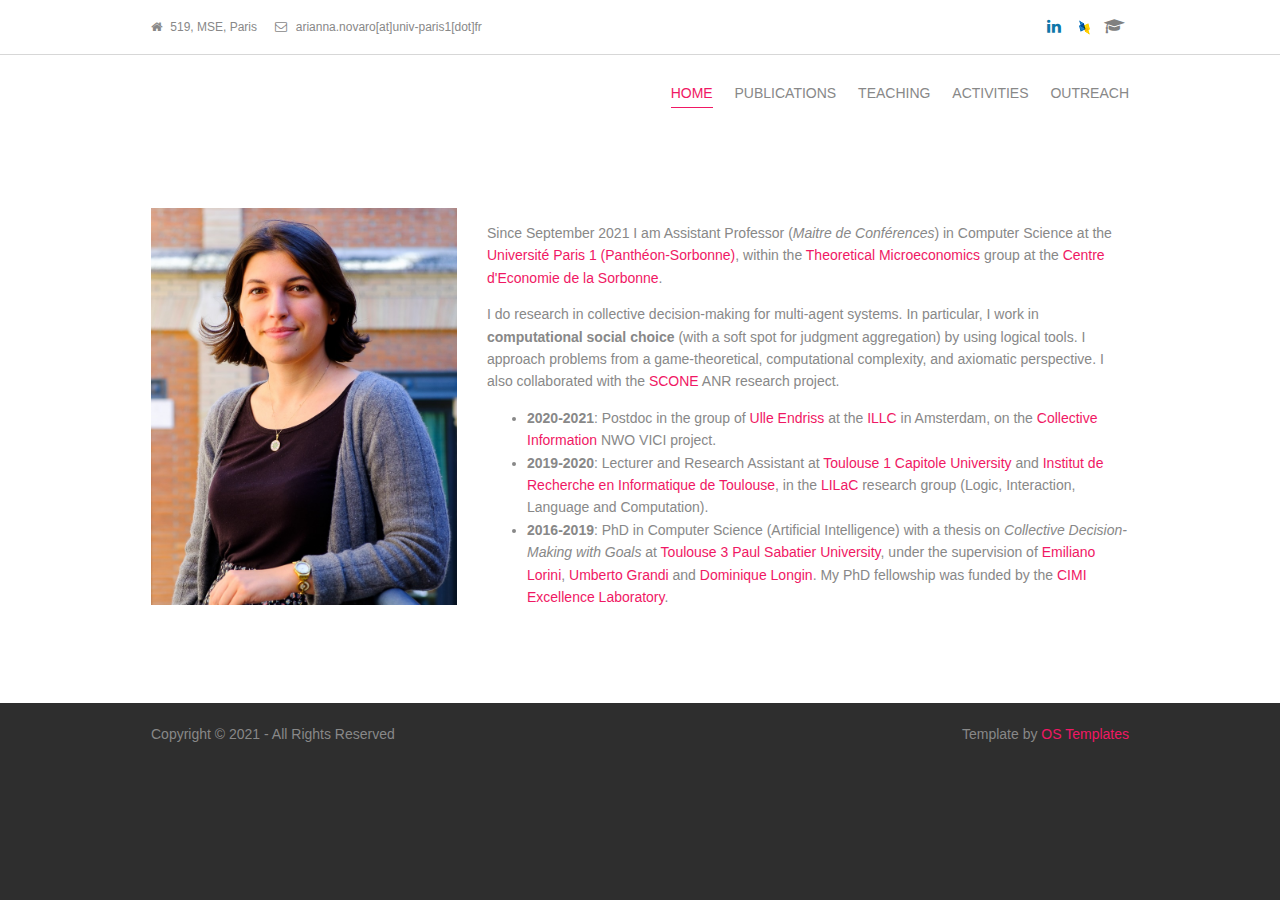
==== index.html @ 66f34e77 "first upload" ====
<!DOCTYPE html>
<!--
Template Name: Viral
Author: <a href="https://www.os-templates.com/">OS Templates</a>
Author URI: https://www.os-templates.com/
Licence: Free to use under our free template licence terms
Licence URI: https://www.os-templates.com/template-terms
-->
<html>
<head>
<title>Arianna Novaro</title>
<meta charset="utf-8">
<meta name="viewport" content="width=device-width, initial-scale=1.0, maximum-scale=1.0, user-scalable=no">
<link href="layout/styles/layout.css" rel="stylesheet" type="text/css" media="all">
</head>
<body id="top">
<!-- ################################################################################################ -->
<!-- ################################################################################################ -->
<!-- ################################################################################################ -->
<div class="wrapper row0">
  <div id="topbar" class="clear"> 
    <div class="fl_left">
      <ul class="nospace inline">
        <li><i class="fa fa-home"></i> 519, MSE, Paris</li>
        <li><i class="fa fa-envelope-o"></i> arianna.novaro[at]univ-paris1[dot]fr</li>
      </ul>
    </div>
    <div class="fl_right">
      <ul class="faico clear">
        <li><a href="http://linkedin.com/in/arianna-novaro-801ba2131"><i class="fa fa-linkedin" style="color:#0E76A8;"></i></a></li>
        <li><a href="http://dblp.uni-trier.de/pers/hd/n/Novaro:Arianna"><img src="images\dblp.png"></a></li>
        <li><a href="https://scholar.google.com/citations?user=j1ujYZgAAAAJ&hl=it&oi=ao"><i class="fa fa-mortar-board" style="color:gray;"></i></a></li>
      </ul>
    </div>
  </div>
</div>
<!-- ################################################################################################ -->
<div class="wrapper row1">
  <header id="header" class="clear"> 
    <!-- ################################################################################################ -->
    <div id="logo" class="fl_left">
    </div>
    <nav id="mainav" class="fl_right">
      <ul class="clear">
        <li class="active"><a href="index.html">Home</a></li>
        <li><a href="publis.html">Publications</a></li>
        <li><a href="teach.html">Teaching</a></li>
        <li><a href="activs.html">Activities</a></li>
        <li><a href="outreach.html">Outreach</a></li>
      </ul>
    </nav>
    <!-- ################################################################################################ -->
  </header>
</div>
<!-- ################################################################################################ -->
<div class="wrapper row3">
  <main class="container clear"> 
    <!-- main body -->
    <!-- ################################################################################################ -->
    <div class="group">
      <div class="one_third first"><img src="images/arianna.jpg" alt=""></div>
      <div class="two_third">
	  
	  <p>Since September 2021 I am Assistant Professor (<i>Maitre de Conférences</i>) in Computer Science at the <a href="https://www.pantheonsorbonne.fr/">Université Paris 1 (Panthéon-Sorbonne)</a>, within the <a href="https://centredeconomiesorbonne.cnrs.fr/en/portfolio/presentation-of-the-scientific-program/">Theoretical Microeconomics</a> group at the <a href="https://centredeconomiesorbonne.cnrs.fr/en/home/">Centre d'Economie de la Sorbonne</a>.
	  
	  <p>I do research in collective decision-making for multi-agent systems. In particular, I work in <b>computational social choice</b> (with a soft spot for judgment aggregation) by using logical tools. I approach problems from a game-theoretical, computational complexity, and axiomatic perspective. I also collaborated with the <a href="https://www.irit.fr/scone/">SCONE</a> ANR research project.</p>  
		<ul>
	<li><b>2020-2021</b>: Postdoc in the group of <a href="https://staff.fnwi.uva.nl/u.endriss/">Ulle Endriss</a> at the <a href="https://www.illc.uva.nl/">ILLC</a> in Amsterdam, on the <a href="http://www.illc.uva.nl/NewsandEvents/News/Projects-and-Awards/newsitem/9711/VICI-grant-for-Ulle-Endriss">Collective Information</a> NWO VICI project.
	<li><b>2019-2020</b>: Lecturer and Research Assistant at <a href="http://www.ut-capitole.fr">Toulouse 1 Capitole University</a> and <a href="https://www.irit.fr/">Institut de Recherche en Informatique de Toulouse</a>, in the <a href="https://www.irit.fr/-Equipe-LILaC-">LILaC</a> research group (Logic, Interaction, Language and Computation).</li>
	<li><b>2016-2019</b>: PhD in Computer Science (Artificial Intelligence) with a thesis on <i>Collective Decision-Making with Goals</i> at <a href="http://www.univ-tlse3.fr/">Toulouse 3 Paul Sabatier University</a>, under the supervision of <a href="https://www.irit.fr/~Emiliano.Lorini/">Emiliano Lorini</a>, <a href="https://www.irit.fr/~Umberto.Grandi/">Umberto Grandi</a> and <a href="https://www.irit.fr/~Dominique.Longin/">Dominique Longin</a>. My PhD fellowship was funded by the <a href="http://www.cimi.univ-toulouse.fr/">CIMI Excellence Laboratory</a>.</li>
	</ul>
 
       
      </div>
    </div>
    <!-- ################################################################################################ -->
    <!-- / main body -->
    <div class="clear"></div>
  </main>
</div>
<!-- ################################################################################################ -->
    <!-- ################################################################################################ -->
    <div class="clear"></div>
  </section>
</div>
<!-- ################################################################################################ -->
  <div id="copyright" class="clear"> 
    <!-- ################################################################################################ -->
    <p class="fl_left">Copyright &copy; 2021 - All Rights Reserved  
    <p class="fl_right">Template by <a target="_blank" href="https://www.os-templates.com/" title="Free Website Templates">OS Templates</a></p>
    <!-- ################################################################################################ -->
  </div>
</div>
<!-- ################################################################################################ -->
<a id="backtotop" href="#top"><i class="fa fa-chevron-up"></i></a> 
<!-- JAVASCRIPTS -->
<script src="layout/scripts/jquery.min.js"></script>
<script src="layout/scripts/jquery.backtotop.js"></script>
<script src="layout/scripts/jquery.mobilemenu.js"></script>
</body>
</html>
---- layout/styles/layout.css ----
@charset "utf-8";
/*
Template Name: Viral
Author: <a href="https://www.os-templates.com/">OS Templates</a>
Author URI: https://www.os-templates.com/
Licence: Free to use under our free template licence terms
Licence URI: https://www.os-templates.com/template-terms
File: Layout CSS
*/

@import url("fontawesome-4.3.0.min.css");
@import url("framework.css");
@font-face { font-family: Ananda; src: url('fonts/Ananda.TTF'); } 
      h1 {
         font-family: Ananda;
         size: 2em;
      }

/* Rows
--------------------------------------------------------------------------------------------------------------- */
.row0{border-bottom:1px solid;}
.row1, .row1 a{}
.row2, .row2 a{}
.row3, .row3 a{}
.row4, .row4 a{}
.row5, .row5 a{}
.row6, .row6 a{}


/* Top Bar
--------------------------------------------------------------------------------------------------------------- */
#topbar{padding:12px 0; font-size:12px;}

#topbar .fl_left{margin-top:4px;}
#topbar .fl_left .inline > li{margin-right:15px;}
#topbar .fl_left .inline > li i{margin:0 5px 0 0; line-height:normal;}

#topbar .faico li{margin:0;}


/* Header
--------------------------------------------------------------------------------------------------------------- */
#header{padding:30px 0 20px;}

#header #logo{}
#header #logo h1{margin:0; padding:0; }


/* PageIntro
--------------------------------------------------------------------------------------------------------------- */
#pageintro{padding:160px 0 80px;}

#pageintro .services article{margin:0;}
#pageintro .services .heading{font-size:16px; text-transform:uppercase;}
#pageintro .services i{border:1px solid;}
#pageintro .services footer{text-align:right;}


/* Content Area
--------------------------------------------------------------------------------------------------------------- */
.container{padding:80px 0;}

/* Content */
.container .content{}

/* Comments */
#comments ul{margin:0 0 40px 0; padding:0; list-style:none;}
#comments li{margin:0 0 10px 0; padding:15px;}
#comments .avatar{float:right; margin:0 0 10px 10px; padding:3px; border:1px solid;}
#comments address{font-weight:bold;}
#comments time{font-size:smaller;}
#comments .comcont{display:block; margin:0; padding:0;}
#comments .comcont p{margin:10px 5px 10px 0; padding:0;}

#comments form{display:block; width:100%;}
#comments input, #comments textarea{width:100%; padding:10px; border:1px solid;}
#comments textarea{overflow:auto;}
#comments div{margin-bottom:15px;}
#comments input[type="submit"], #comments input[type="reset"]{display:inline-block; width:auto; min-width:150px; margin:0; padding:8px 5px; cursor:pointer;}

/* Sidebar */
.container .sidebar{}

.sidebar .sdb_holder{margin-bottom:50px;}
.sidebar .sdb_holder:last-child{margin-bottom:0;}


/* Info
--------------------------------------------------------------------------------------------------------------- */
#info{padding:80px 0;}

#info .services article{margin-bottom:35px; border:1px solid;}


/* Footer
--------------------------------------------------------------------------------------------------------------- */
#footer{padding:50px 0;}

#footer .title{margin:0 0 30px 0; padding:0 0 8px 0; border-bottom:1px solid; font-size:16px; text-transform:uppercase;}

#footer .linklist li{margin-bottom:10px;}
#footer .linklist li:last-child{margin-bottom:0;}

#footer .smallfont{font-size:.8rem; margin:0;}

#footer input, #footer button{border:none;}
#footer input{display:block; width:100%; padding:8px;}
#footer button{padding:6px 12px 8px; font-weight:bold; text-transform:uppercase; cursor:pointer;}


/* Copyright
--------------------------------------------------------------------------------------------------------------- */
#copyright{padding:20px 0;}
#copyright *{margin:0; padding:0;}


/* Transition Fade
--------------------------------------------------------------------------------------------------------------- */
.faico a, #mainav *, #backtotop, .services i, #info .services li,  .overlay{transition:all .3s ease-in-out;}


/* ------------------------------------------------------------------------------------------------------------ */
/* ------------------------------------------------------------------------------------------------------------ */
/* ------------------------------------------------------------------------------------------------------------ */
/* ------------------------------------------------------------------------------------------------------------ */
/* ------------------------------------------------------------------------------------------------------------ */


/* Navigation
--------------------------------------------------------------------------------------------------------------- */
nav ul, nav ol{margin:0; padding:0; list-style:none;}

#mainav, #breadcrumb, .sidebar nav{line-height:normal;}
#mainav .drop::after, #mainav li li .drop::after, #breadcrumb li:first-child::before, #breadcrumb li a::after, .sidebar nav a::after{position:absolute; font-family:"FontAwesome"; font-size:10px; line-height:10px;}

/* Top Navigation */
#mainav{}
#mainav ul{text-transform:uppercase;}
#mainav ul ul{z-index:9999; position:absolute; width:160px; text-align:left; text-transform:none;}
#mainav ul ul ul{left:160px; top:0;}
#mainav li{display:inline-block; position:relative; margin:0 18px 0 0; padding:0;}
#mainav li:last-child{margin-right:0;}
#mainav li li{width:100%; margin:0;}
#mainav li a{display:block; padding:0 0 6px 0; border-bottom:1px solid;}
#mainav li li a{border:solid; border-width:0 0 1px 0;}
#mainav .drop{padding-left:10px;}
#mainav li li a, #mainav li li .drop{display:block; margin:0; padding:10px 15px;}
#mainav .drop:after, #mainav li li .drop:after{content:"\f0d7";}
#mainav .drop:after{top:5px; left:0;}
#mainav li li .drop:after{top:15px; left:5px;}
#mainav ul ul{visibility:hidden; opacity:0;}
#mainav ul li:hover > ul{visibility:visible; opacity:1;}

#mainav form{display:none; margin:0; padding:0;}
#mainav form select, #mainav form select option{display:block; cursor:pointer; outline:none;}
#mainav form select{width:100%; padding:5px; border:1px solid;}
#mainav form select option{margin:5px; padding:0; border:none;}

/* Breadcrumb */
#breadcrumb{padding:50px 0;}
#breadcrumb ul{margin:0; padding:0; list-style:none;}
#breadcrumb li{display:inline-block; position:relative; margin:0 6px 0 0; padding:0; font-size:12px;}
#breadcrumb li:first-child{padding-left:15px;}
#breadcrumb li:first-child::before{top:3px; left:0; content:"\f015"}
#breadcrumb li:last-child{display:block; margin:10px 0 0 0; padding:0; text-transform:capitalize; font-size:1.6rem;}
#breadcrumb li a{position:relative; margin:0; padding:0 12px 0 0;}
#breadcrumb li a::after{top:3px; right:0; content:"\f101";}
#breadcrumb li:last-child a{padding:0;}
#breadcrumb li:last-child a::after{display:none;}

/* Sidebar Navigation */
.sidebar nav{display:block; width:100%;}
.sidebar nav li{margin:0 0 3px 0; padding:0;}
.sidebar nav a{display:block; position:relative; margin:0; padding:5px 10px 5px 15px; text-decoration:none; border:solid; border-width:0 0 1px 0;}
.sidebar nav a::after{top:9px; left:5px; content:"\f101";}
.sidebar nav ul ul a{padding-left:35px;}
.sidebar nav ul ul a::after{left:25px;}
.sidebar nav ul ul ul a{padding-left:55px;}
.sidebar nav ul ul ul a::after{left:45px;}

/* Pagination */
.pagination{display:block; width:100%; text-align:center; clear:both;}
.pagination li{display:inline-block; margin:0 2px 0 0;}
.pagination li:last-child{margin-right:0;}
.pagination a, .pagination strong{display:block; padding:8px 11px; border:1px solid; background-clip:padding-box; font-weight:normal;}

/* Back to Top */
#backtotop{color: #F01864; z-index:999; display:inline-block; position:fixed; visibility:hidden; bottom:20px; right:20px; width:36px; height:36px; line-height:36px; font-size:16px; text-align:center; opacity:.2;}
#backtotop i{display:block; width:100%; height:100%; line-height:inherit;}
#backtotop.visible{visibility:visible; opacity:.5;}
#backtotop:hover{opacity:1;}


/* Tables
--------------------------------------------------------------------------------------------------------------- */
table, th, td{border:1px solid; border-collapse:collapse; vertical-align:top;}
table, th{table-layout:auto;}
table{width:100%; margin-bottom:15px;}
th, td{padding:5px 8px;}
td{border-width:0 1px;}


/* Gallery
--------------------------------------------------------------------------------------------------------------- */
#gallery{display:block; width:100%; margin-bottom:50px;}
#gallery figure figcaption{display:block; width:100%; clear:both;}
#gallery li{margin-bottom:30px;}


/* Font Awesome Social Icons
--------------------------------------------------------------------------------------------------------------- */
.faico{margin:0; padding:0; list-style:none;}
.faico li{display:inline-block; float:left; margin:0 2px 0 0; padding:0; line-height:normal;}
.faico li:last-child{margin-right:0;}

.faico a{display:inline-block; width:30px; height:30px; line-height:30px; font-size:16px; text-align:center;}
.faico a{color:#FFFFFF; background-color:#F01864;}

.faicon-dribble:hover{background-color:#EA4C89;}
.faicon-facebook:hover{background-color:#3B5998;}
.faicon-google-plus:hover{background-color:#DB4A39;}
.faicon-linkedin:hover{background-color:#0E76A8;}
.faicon-pinterest:hover{background-color:#C8232C;}
.faicon-rss:hover{background-color:#EE802F;}
.faicon-twitter:hover{background-color:#00ACEE;}


/* ------------------------------------------------------------------------------------------------------------ */
/* ------------------------------------------------------------------------------------------------------------ */
/* ------------------------------------------------------------------------------------------------------------ */
/* ------------------------------------------------------------------------------------------------------------ */
/* ------------------------------------------------------------------------------------------------------------ */


/* Colours
--------------------------------------------------------------------------------------------------------------- */
body{color:#888888; background-color:#2E2E2E;}
a{color:#F01864;}
hr, .borderedbox{border-color:#D7D7D7;}
label span{color:#FF0000; background-color:inherit;}
.overlay{color:inherit; background-color:rgba(0,0,0,.65);}


/* Rows */
.row0, .row0 a{color:#888888; background-color:#FFFFFF;}
.row0{border-color:#D7D7D7;}
.row1, .row1 a{color:#888888; background-color:#FFFFFF;}
.row2{color:#FFFFFF; background-color:#161616;}
.row3{color:#888888; background-color:#FFFFFF;}
.row3 a{color:#F01864;}/* Darker Pink */
.row4{color:#FFFFFF; background-color:#FF8D2C;}
.row4 a{color:#F01864;}/* Darker Pink */
.row5{color:#888888; background-color:#161616;}
.row6, .row6 a{color:#888888; background-color:#2F2F2F;}


/* Top Bar */
#topbar .faico a{color:inherit;}
#topbar .faico a:hover{color:#F01864;}


/* PageIntro */
#pageintro .services .heading{color:#FFFFFF;}
#pageintro .services p{color:#888888;}
#pageintro .services a i{color:#F01864; border-color:#333333;}
#pageintro .services li:hover a i{color:#FFFFFF; background-color:#F01864; border-color:#F01864;}
#pageintro .services li:hover .overlay{background-color:rgba(0,0,0,1);}



/* Footer */
#footer .title{color:#FFFFFF; border-color:#2F2F2F;}
#footer input{color:#FFFFFF; background-color:#2F2F2F;}
#footer button{color:#FFFFFF; background-color:#F01864;}


/* Navigation */
#mainav li a{color:inherit; border-color:transparent;}
#mainav .active a{border-color:#F01864;}
#mainav .active a, #mainav a:hover, #mainav li:hover > a{color:#F01864; background-color:inherit;}
#mainav li li a, #mainav .active li a{color:#FFFFFF; background-color:rgba(0,0,0,.6); border-color:rgba(0,0,0,.6);}
#mainav li li:hover > a, #mainav .active .active > a{color:#FFFFFF; background-color:#FF8D2C;}
#mainav form select{border-color:#D7D7D7;}

#breadcrumb li, #breadcrumb a{color:#888888; background-color:inherit;}
#breadcrumb li:last-child a{color:#FFFFFF;}

.container .sidebar nav a{color:inherit; border-color:#D7D7D7;}
.container .sidebar nav a:hover{color:#F01864;}

.pagination a, .pagination strong{border-color:#D7D7D7;}
.pagination .current *{color:#FFFFFF; background-color:#F01864;}

#backtotop{color:#FFFFFF; background-color:#F01864;}


/* Tables + Comments */
table, th, td, #comments .avatar, #comments input, #comments textarea{border-color:#D7D7D7;}
th{color:#FFFFFF; background-color:#373737;}
tr, #comments li, #comments input[type="submit"], #comments input[type="reset"]{color:inherit; background-color:#FBFBFB;}
tr:nth-child(even), #comments li:nth-child(even){color:inherit; background-color:#F7F7F7;}
table a, #comments a{background-color:inherit;}


/* ------------------------------------------------------------------------------------------------------------ */
/* ------------------------------------------------------------------------------------------------------------ */
/* ------------------------------------------------------------------------------------------------------------ */
/* ------------------------------------------------------------------------------------------------------------ */
/* ------------------------------------------------------------------------------------------------------------ */


/* Media Queries
--------------------------------------------------------------------------------------------------------------- */
@-ms-viewport{width:device-width;}


/* Smartphone + Tablet
--------------------------------------------------------------------------------------------------------------- */
@media screen and (min-width:180px) and (max-width:750px) {
	.imgl, .imgr{display:inline-block; float:none; margin:0 0 10px 0;}
	.fl_left, .fl_right{display:block; float:none;}
	.one_half, .one_third, .two_third, .one_quarter, .two_quarter, .three_quarter{display:block; float:none; width:auto; margin:0 0 20px 0; padding:0;}

	.last{margin-bottom:0;}

	#topbar{text-align:center;}
	#topbar .inline{margin-bottom:15px;}
	#topbar .faico li{float:none;}

	#header #logo{text-align:center; margin-bottom:15px;}

	#pageintro{padding:140px 0 50px;}
	.container{padding-bottom:50px;}
	#info{padding-bottom:50px;}
	#footer{padding-bottom:20px;}
}

@media screen and (min-width:180px) and (max-width:900px) {
	#topbar, #header, #pageintro, #breadcrumb, .container, #info, #footer, #copyright{max-width:90%;}

	#topbar{}

	#header{}

	#pageintro{}

	#mainav{}
	#mainav ul{display:none;}
	#mainav form{display:block;}

	#breadcrumb{}

	.container{}
	#comments input[type="reset"]{margin-top:10px;}
	.pagination li{display:inline-block; margin:0 5px 5px 0;}

	#info{}

	#footer{}

	#copyright{}
	#copyright p:first-of-type{margin-bottom:10px;}
}


/* Max Wrapper Width - Laptop, Desktop etc.
--------------------------------------------------------------------------------------------------------------- */
@media screen and (min-width:978px) {
	#topbar, #header, #pageintro, #breadcrumb, .container, #info, #footer, #copyright{max-width:978px;}
}


/* Other
--------------------------------------------------------------------------------------------------------------- */
@media screen and (max-width:650px) {
	.scrollable{display:block; width:100%; margin:0 0 30px 0; padding:0 0 15px 0; overflow:auto; overflow-x:scroll;}
	.scrollable table{margin:0; padding:0; white-space:nowrap;}

	.xxl{font-size:40px;}
}
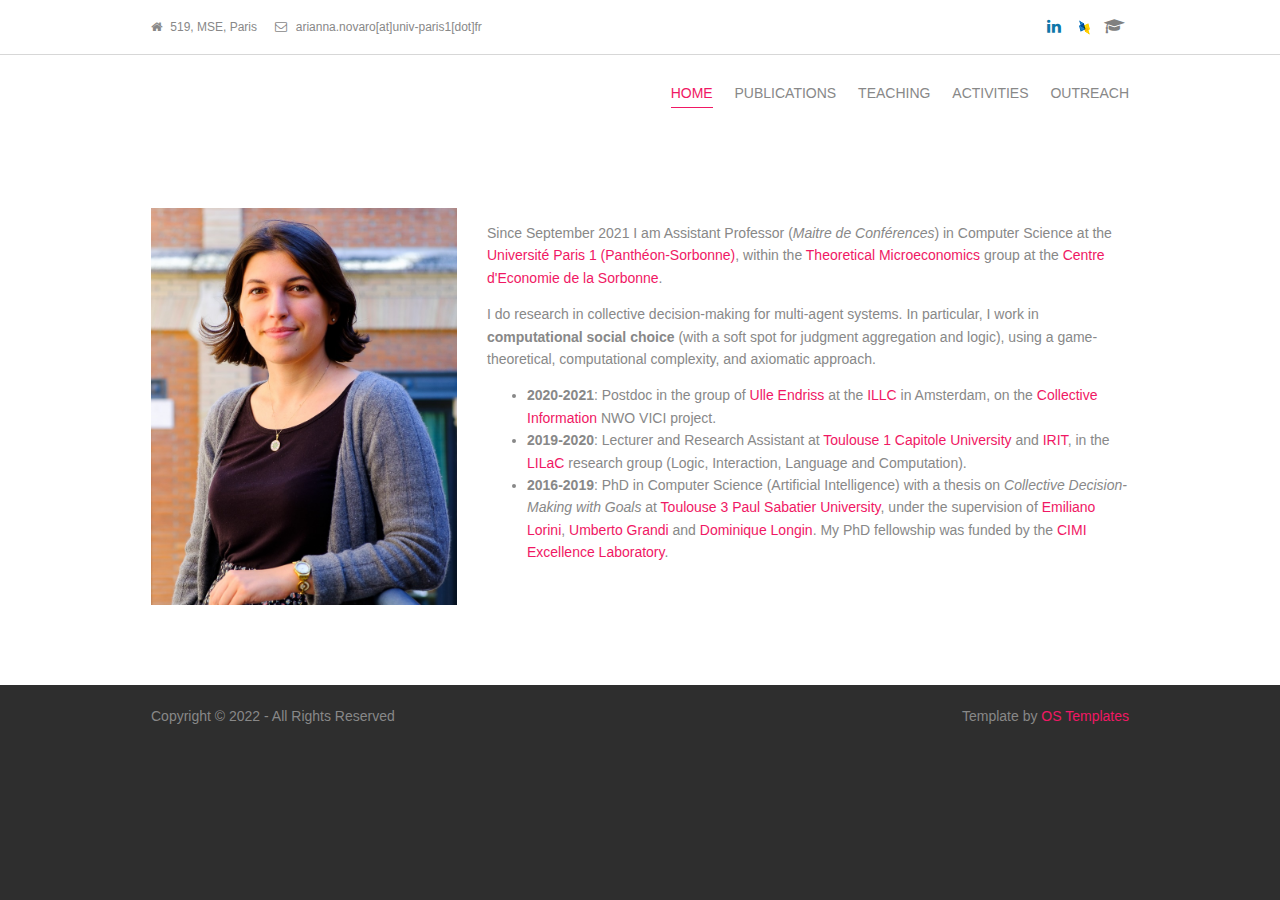
==== commit 73a28098: "update" ====
--- a/index.html
+++ b/index.html
@@ -63,10 +63,12 @@
 	  
 	  <p>Since September 2021 I am Assistant Professor (<i>Maitre de Conférences</i>) in Computer Science at the <a href="https://www.pantheonsorbonne.fr/">Université Paris 1 (Panthéon-Sorbonne)</a>, within the <a href="https://centredeconomiesorbonne.cnrs.fr/en/portfolio/presentation-of-the-scientific-program/">Theoretical Microeconomics</a> group at the <a href="https://centredeconomiesorbonne.cnrs.fr/en/home/">Centre d'Economie de la Sorbonne</a>.
 	  
-	  <p>I do research in collective decision-making for multi-agent systems. In particular, I work in <b>computational social choice</b> (with a soft spot for judgment aggregation) by using logical tools. I approach problems from a game-theoretical, computational complexity, and axiomatic perspective. I also collaborated with the <a href="https://www.irit.fr/scone/">SCONE</a> ANR research project.</p>  
+	  <p>I do research in collective decision-making for multi-agent systems. In particular, I work in <b>computational social choice</b> (with a soft spot for judgment aggregation and logic), using a game-theoretical, computational complexity, and axiomatic approach.</p>  
+	  
+	  
 		<ul>
 	<li><b>2020-2021</b>: Postdoc in the group of <a href="https://staff.fnwi.uva.nl/u.endriss/">Ulle Endriss</a> at the <a href="https://www.illc.uva.nl/">ILLC</a> in Amsterdam, on the <a href="http://www.illc.uva.nl/NewsandEvents/News/Projects-and-Awards/newsitem/9711/VICI-grant-for-Ulle-Endriss">Collective Information</a> NWO VICI project.
-	<li><b>2019-2020</b>: Lecturer and Research Assistant at <a href="http://www.ut-capitole.fr">Toulouse 1 Capitole University</a> and <a href="https://www.irit.fr/">Institut de Recherche en Informatique de Toulouse</a>, in the <a href="https://www.irit.fr/-Equipe-LILaC-">LILaC</a> research group (Logic, Interaction, Language and Computation).</li>
+	<li><b>2019-2020</b>: Lecturer and Research Assistant at <a href="http://www.ut-capitole.fr">Toulouse 1 Capitole University</a> and <a href="https://www.irit.fr/">IRIT</a>, in the <a href="https://www.irit.fr/-Equipe-LILaC-">LILaC</a> research group (Logic, Interaction, Language and Computation).</li>
 	<li><b>2016-2019</b>: PhD in Computer Science (Artificial Intelligence) with a thesis on <i>Collective Decision-Making with Goals</i> at <a href="http://www.univ-tlse3.fr/">Toulouse 3 Paul Sabatier University</a>, under the supervision of <a href="https://www.irit.fr/~Emiliano.Lorini/">Emiliano Lorini</a>, <a href="https://www.irit.fr/~Umberto.Grandi/">Umberto Grandi</a> and <a href="https://www.irit.fr/~Dominique.Longin/">Dominique Longin</a>. My PhD fellowship was funded by the <a href="http://www.cimi.univ-toulouse.fr/">CIMI Excellence Laboratory</a>.</li>
 	</ul>
  
@@ -86,7 +88,7 @@
 <!-- ################################################################################################ -->
   <div id="copyright" class="clear"> 
     <!-- ################################################################################################ -->
-    <p class="fl_left">Copyright &copy; 2021 - All Rights Reserved  
+    <p class="fl_left">Copyright &copy; 2022 - All Rights Reserved  
     <p class="fl_right">Template by <a target="_blank" href="https://www.os-templates.com/" title="Free Website Templates">OS Templates</a></p>
     <!-- ################################################################################################ -->
   </div>
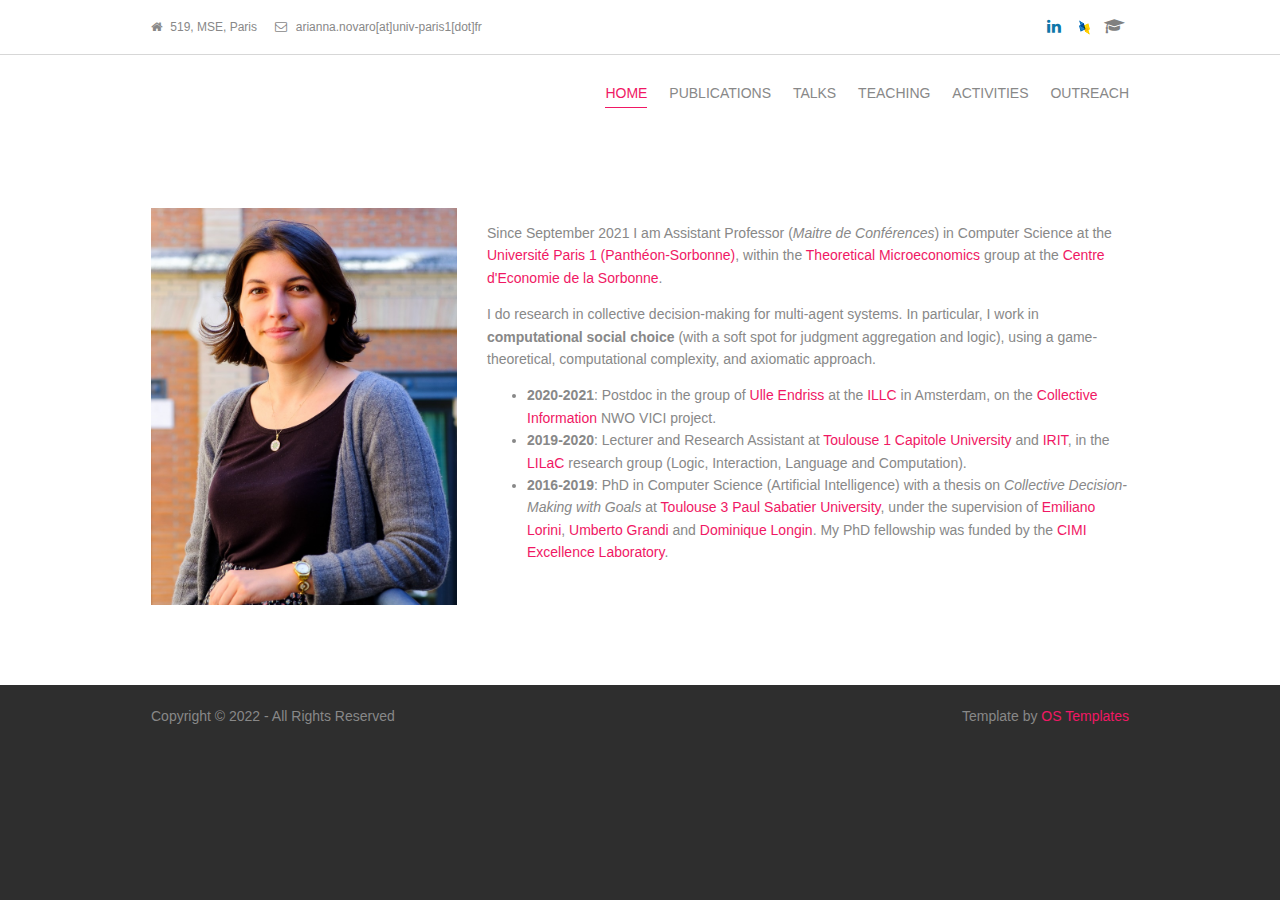
==== commit 5a63413a: "added talks page" ====
--- a/index.html
+++ b/index.html
@@ -44,6 +44,7 @@
       <ul class="clear">
         <li class="active"><a href="index.html">Home</a></li>
         <li><a href="publis.html">Publications</a></li>
+		<li><a href="talks.html">Talks</a></li>
         <li><a href="teach.html">Teaching</a></li>
         <li><a href="activs.html">Activities</a></li>
         <li><a href="outreach.html">Outreach</a></li>
